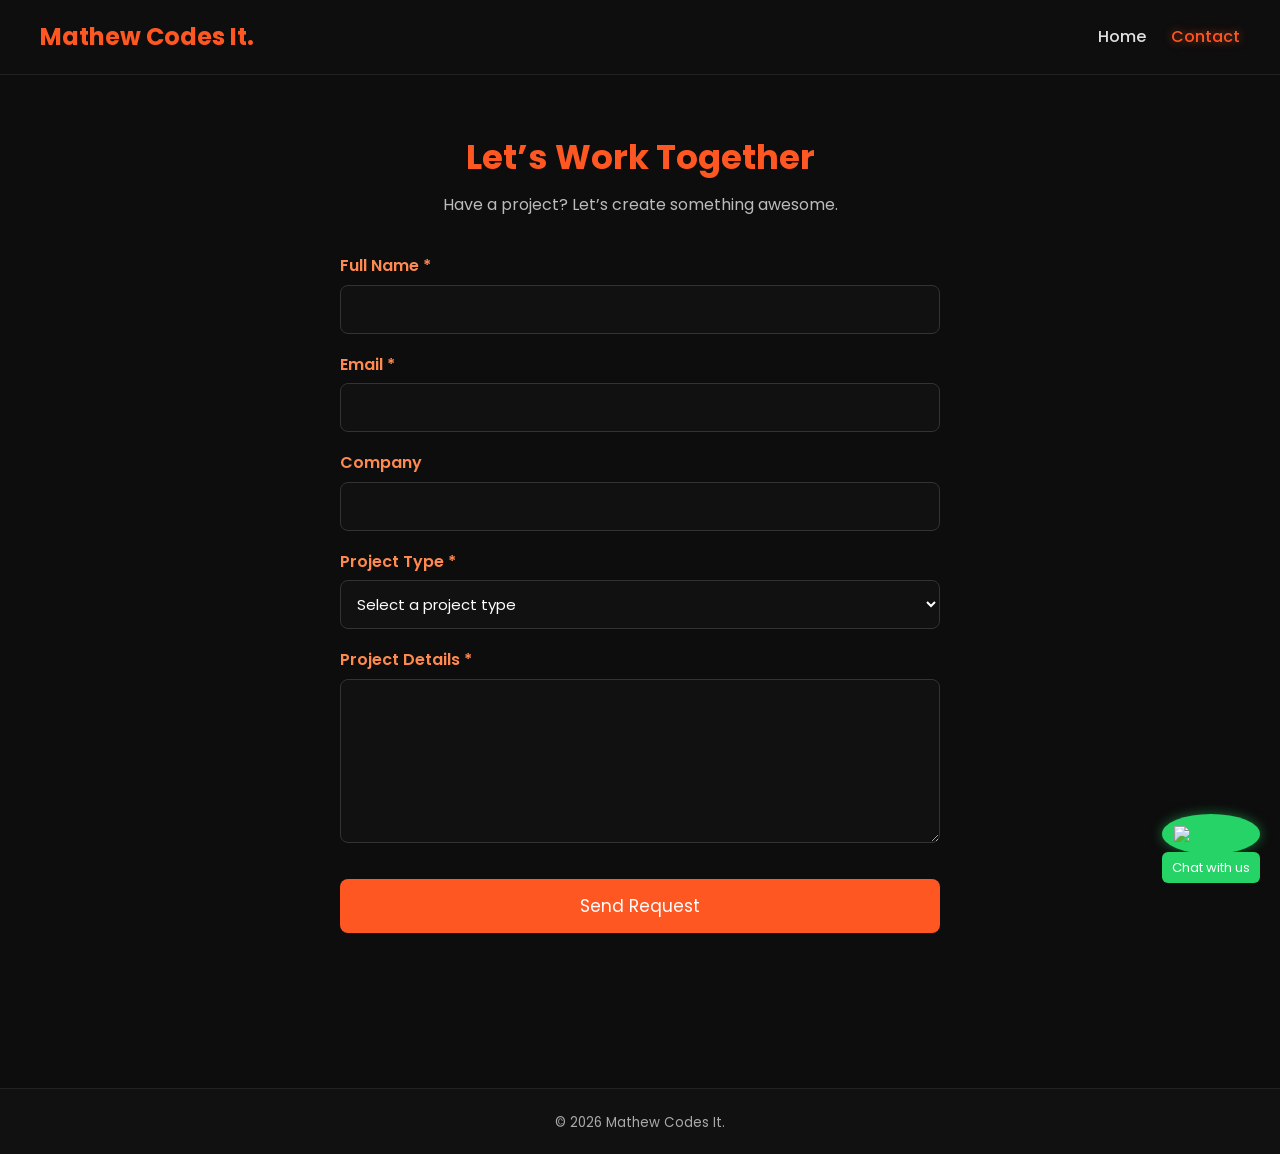
==== contact.html @ ae73a140 "Add files via upload" ====
<!DOCTYPE html>
<html lang="en">
<head>
    <meta charset="UTF-8">
    <meta name="viewport" content="width=device-width, initial-scale=1.0">
    <meta name="description" content="Contact Mathew - Web Developer. Get in touch for website projects.">
    <title>Contact - Mathew Codes It</title>
    <link rel="stylesheet" href="style.css">
</head>

<body>

<header class="header">
    <div id="menu-icon">☰</div>
    <a href="index.html" class="logo">Mathew Codes It.</a>

    <nav class="navbar">
        <a href="index.html">Home</a>
        <a href="contact.html" class="active">Contact</a>
    </nav>
</header>

<main>

<section class="hiring-section">
    <div class="container">
        <h2>Let’s Work Together</h2>
        <p class="section-subtitle">Have a project? Let’s create something awesome.</p>

        <form class="hiring-form" action="https://api.web3forms.com/submit" method="POST">
            <input type="hidden" name="access_key" value="12c0e44a-8157-4b1c-8e3e-61f6ad4d721a">

            <div class="form-group">
                <label for="name">Full Name *</label>
                <input id="name" name="name" type="text" required>
            </div>

            <div class="form-group">
                <label for="email">Email *</label>
                <input id="email" name="email" type="email" required>
            </div>

            <div class="form-group">
                <label for="company">Company</label>
                <input id="company" name="company" type="text">
            </div>

            <div class="form-group">
                <label for="project">Project Type *</label>
                <select id="project" name="project" required>
                    <option value="" disabled selected>Select a project type</option>
                    <option>Business Website</option>
                    <option>Portfolio Website</option>
                    <option>E-Commerce</option>
                    <option>Web App</option>
                    <option>Fixing / Redesign</option>
                    <option>Other</option>
                </select>
            </div>

            <div class="form-group">
                <label for="message">Project Details *</label>
                <textarea id="message" name="message" rows="6" required></textarea>
            </div>

            <button type="submit" class="hire-btn">Send Request</button>
        </form>
    </div>
</section>

<a href="https://wa.me/256757315386" class="whatsapp-chat" target="_blank">
    <span class="whatsapp-bubble">
        <img src="https://upload.wikimedia.org/wikipedia/commons/6/6b/WhatsApp.svg" class="whatsapp-icon">
    </span>
    <span class="whatsapp-label">Chat with us</span>
</a>

<footer class="site-footer">
    <small>© <span id="year"></span> Mathew Codes It.</small>
</footer>

<script  src="script.js"></script>

</body>
</html>
---- style.css ----
@import url('https://fonts.googleapis.com/css2?family=Poppins:wght@300;400;500;600;700;800;900&display=swap');

* {
    margin: 0;
    padding: 0;
    box-sizing: border-box;
    font-family: 'Poppins', sans-serif;
}

body {
    background: #0d0d0d; /* Dark background */
    color: #f5f5f5;
    line-height: 1.6;
}

/* ---------------- HEADER ---------------- */

.header {
    position: fixed;
    width: 100%;
    top: 0;
    left: 0;
    background: rgba(15,15,15,0.9);
    backdrop-filter: blur(10px);
    padding: 18px 40px;
    display: flex;
    justify-content: space-between;
    align-items: center;
    z-index: 1000;
    border-bottom: 1px solid #222;
}

.logo {
    font-size: 24px;
    font-weight: 700;
    color: #ff5722; /* orange */
    text-decoration: none;
}

.navbar {
    display: flex;
    gap: 25px;
}

.navbar a {
    text-decoration: none;
    color: #e0e0e0;
    font-size: 16px;
    font-weight: 500;
    transition: .3s;
}

.navbar a:hover,
.navbar a.active {
    color: #ff5722;
    text-shadow: 0 0 8px rgba(255,87,34,0.6);
}

/* ---------------- HAMBURGER ---------------- */

#menu-icon {
    font-size: 32px;
    display: none;
    cursor: pointer;
    color: #ff5722;
}
 /* Responsive media query code for max width 768px */
@media (max-width: 768px) {
    #menu-icon {
        display: block;
    }

    .navbar {
        position: absolute;
        top: 100%;
        right: 0;
        background: #111;
        width: 200px;
        display: none;
        flex-direction: column;
        padding: 15px 0;
        border-left: 1px solid #222;
        border-bottom: 1px solid #222;
    }

    .navbar.active {
        display: flex;
    }

    .navbar a {
        padding: 12px 20px;
    }
}

/* ---------------- HOME SECTION ---------------- */

.home {
    padding: 150px 8% 60px;
    display: flex;
    gap: 40px;
    align-items: center;
}

.home-content {
    flex: 1;
}

.float-text {
    font-size: 48px;
    font-weight: 700;
    color: #ff5722;
    animation: float 3s ease-in-out infinite;
}

@keyframes float {
    0% {transform: translateY(0);}
    50% {transform: translateY(-10px);}
    100% {transform: translateY(0);}
}

.home-content h3 {
    font-size: 24px;
    color: #ff8a50;
    margin: 10px 0;
}

.home-content p {
    margin: 10px 0;
    max-width: 500px;
    color: #cccccc;
}

.btn-box {
    margin-top: 25px;
}

.btn-primary {
    padding: 12px 22px;
    background: #ff5722;
    color: #fff;
    font-weight: 600;
    text-decoration: none;
    border-radius: 8px;
    transition: .3s;
}

.btn-primary:hover {
    background: #e64a19;
    box-shadow: 0 0 15px rgba(255,87,34,0.5);
}

.home-img img {
    width: 350px;
    border-radius: 12px;
    box-shadow: 0 0 20px rgba(255,87,34,0.35);
}

/* ---------------- HOME MOBILE ---------------- */
/* Responsive media query code for max width 768px */
@media (max-width: 768px) {
    .home {
        flex-direction: column;
        text-align: center;
    }

    .home-img img {
        width: 75%;
    }

    .float-text {
        font-size: 36px;
    }
}

/* ---------------- CONTACT FORM ---------------- */

.hiring-section {
    padding: 130px 8% 60px;
}

.hiring-section h2 {
    font-size: 34px;
    text-align: center;
    color: #ff5722;
}

.section-subtitle {
    text-align: center;
    color: #bbbbbb;
    margin-top: 8px;
}

.hiring-form {
    max-width: 600px;
    margin: 35px auto;
}

.form-group {
    margin-bottom: 18px;
}

label {
    font-weight: 600;
    margin-bottom: 6px;
    display: block;
    color: #ff8a50;
}

input, select, textarea {
    width: 100%;
    padding: 12px;
    background: #111;
    border: 1px solid #333;
    color: #fff;
    border-radius: 8px;
    font-size: 15px;
}

input:focus,
textarea:focus,
select:focus {
    border-color: #ff5722;
    outline: none;
    box-shadow: 0 0 10px rgba(255,87,34,0.3);
}

.hire-btn {
    width: 100%;
    padding: 14px;
    background: #ff5722;
    color: #fff;
    border: none;
    font-size: 17px;
    border-radius: 8px;
    cursor: pointer;
    margin-top: 10px;
    transition: .3s;
}

.hire-btn:hover {
    background: #e64a19;
    box-shadow: 0 0 15px rgba(255,87,34,0.4);
}

/* ---------------- WHATSAPP FLOAT ---------------- */

.whatsapp-chat {
    position: fixed;
    bottom: 20px;
    right: 20px;
    text-decoration: none;
    z-index: 1000;
}

.whatsapp-bubble {
    background: #25D366;
    padding: 12px;
    border-radius: 50%;
    display: flex;
    box-shadow: 0 0 12px rgba(37,211,102,0.5);
}

.whatsapp-icon {
    width: 35px;
}

.whatsapp-label {
    background: #25D366;
    padding: 6px 10px;
    color: #fff;
    margin-top: 5px;
    border-radius: 6px;
    font-size: 13px;
}

/* ---------------- FOOTER ---------------- */

.site-footer {
    margin-top: 60px;
    padding: 20px;
    text-align: center;
    background: #111;
    color: #aaa;
    border-top: 1px solid #222;
}

/* ---------------- HAMBURGER ---------------- */

#menu-icon {
    font-size: 32px;
    display: none;
    cursor: pointer;
    color: #ff5722;
}

/* MOBILE MENU */
/* Responsive media query code for max width 900px */
@media (max-width: 900px) {
    #menu-icon {
        display: block;
        z-index: 1100;
    }

    .navbar {
        position: absolute;
        top: 100%;
        right: 0;
        background: #111;
        width: 220px;
        display: none;
        flex-direction: column;
        padding: 15px 0;
        border-left: 1px solid #222;
        border-bottom: 1px solid #222;
        animation: slideDown 0.3s ease;
    }

    .navbar.active {
        display: flex;
    }

    .navbar a {
        padding: 14px 22px;
        font-size: 17px;
        border-bottom: 1px solid #222;
    }
}

/* EXTRA SMALL PHONES (Under 350px) */
@media (max-width: 350px) {
    .navbar {
        width: 180px;
    }

    #menu-icon {
        font-size: 28px;
    }

    .navbar a {
        font-size: 15px;
        padding: 12px 18px;
    }
}

/* Slide animation */
@keyframes slideDown {
    from { opacity: 0; transform: translateY(-10px); }
    to { opacity: 1; transform: translateY(0); }
}

/* ---------------- PROJECTS SECTION ---------------- */

.projects-section {
    padding: 120px 8%;
    background: #0d0d0d;
    text-align: center;
}

.section-title {
    font-size: 34px;
    font-weight: 700;
    color: #ff5722;
}

.projects-container {
    margin-top: 40px;
    display: grid;
    grid-template-columns: repeat(auto-fit, minmax(260px, 1fr));
    gap: 30px;
}

.project-card {
    background: #111;
    border: 1px solid #222;
    border-radius: 12px;
    overflow: hidden;
    cursor: pointer;
    transition: 0.3s;
    box-shadow: 0 0 10px rgba(255,87,34,0.1);
}

.project-card:hover {
    transform: translateY(-8px);
    box-shadow: 0 0 18px rgba(255,87,34,0.4);
}

.project-card img {
    width: 100%;
    height: 180px;
    object-fit: cover;
}

.project-info {
    padding: 15px 18px;
}

.project-info h3 {
    font-size: 20px;
    color: #ff8a50;
}

.project-info p {
    color: #cccccc;
    font-size: 15px;
    margin-top: 5px;
}
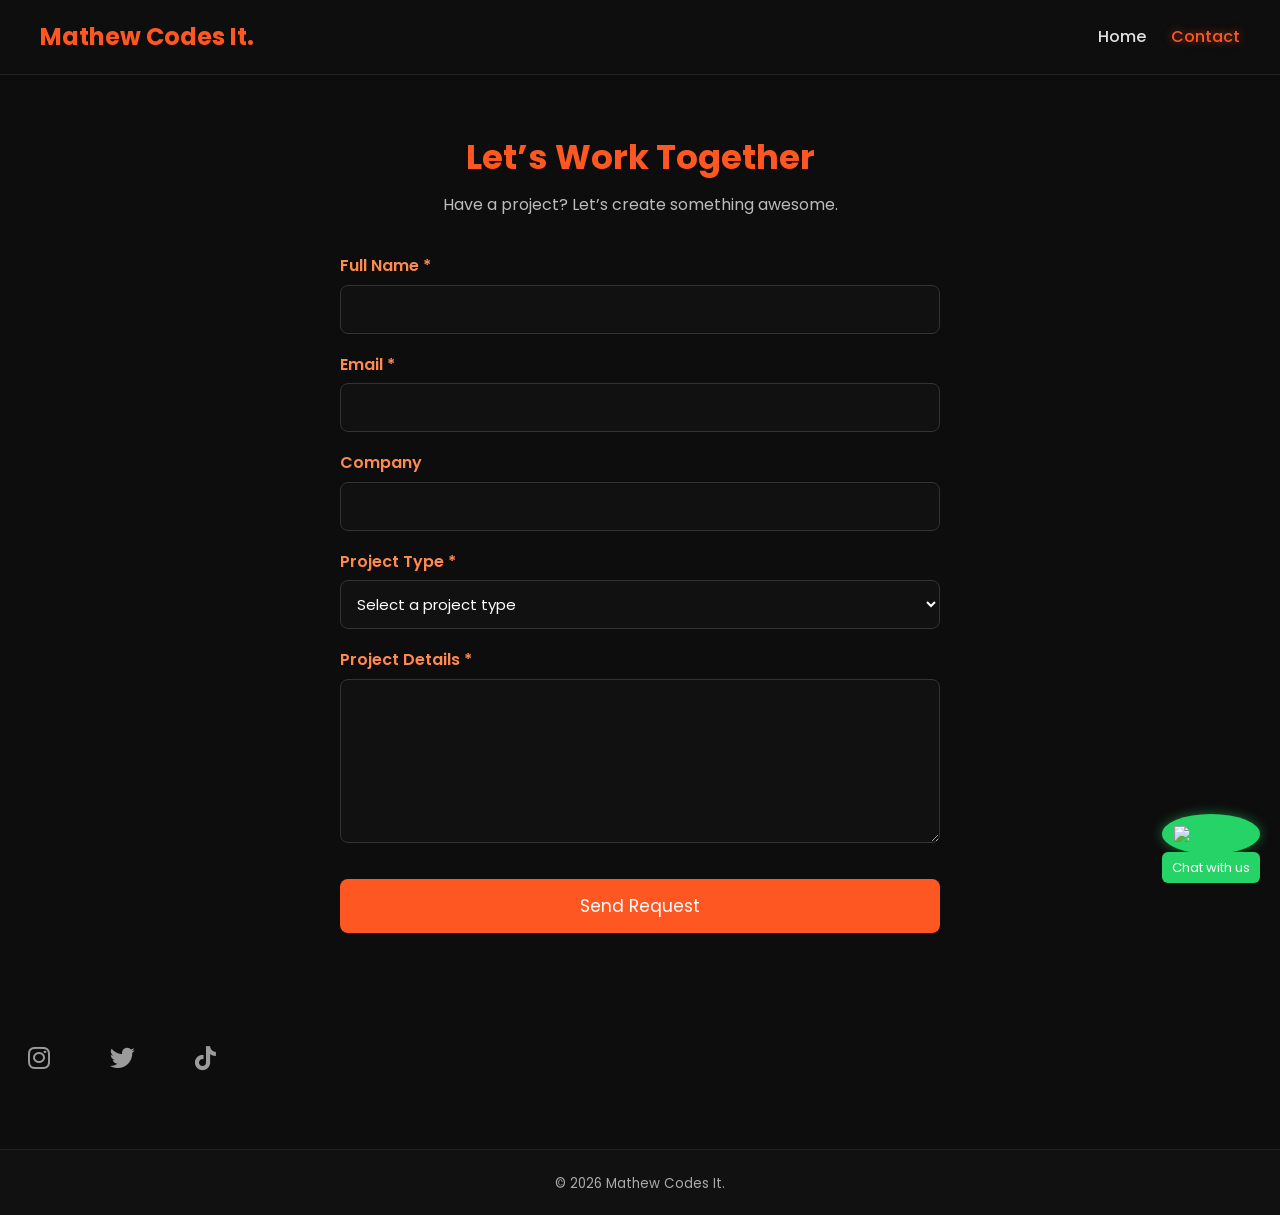
==== commit 7393aa71: "Update contact.html" ====
--- a/contact.html
+++ b/contact.html
@@ -5,6 +5,7 @@
     <meta name="viewport" content="width=device-width, initial-scale=1.0">
     <meta name="description" content="Contact Mathew - Web Developer. Get in touch for website projects.">
     <title>Contact - Mathew Codes It</title>
+    <link rel="stylesheet" href="https://cdnjs.cloudflare.com/ajax/libs/font-awesome/6.4.0/css/all.min.css">
     <link rel="stylesheet" href="style.css">
 </head>
 
@@ -75,6 +76,18 @@
     <span class="whatsapp-label">Chat with us</span>
 </a>
 
+    <div class="social-media">
+  <a href="https://instagram.com/mathewcodesit" target="_blank">
+  <i class="fab fa-instagram"></i>
+</a>
+  <a href="https://x.com/mathewcodesit" target="_blank">
+  <i class="fab fa-twitter"></i>
+</a>
+<a href="https://www.tiktok.com/@mathewcodesit" target="_blank">
+    <i class="fab fa-tiktok" style="font-size:24px;"></i>
+</a>
+</div>
+
 <footer class="site-footer">
     <small>© <span id="year"></span> Mathew Codes It.</small>
 </footer>
@@ -83,3 +96,5 @@
 
 </body>
 </html>
+
+
--- a/style.css
+++ b/style.css
@@ -404,3 +404,23 @@
     font-size: 15px;
     margin-top: 5px;
 }
+
+.social-media i {
+  font-size: 25px;
+  margin: 0 10px;
+  color: #9c9b9b;
+  transition: color 0.3s, transform 0.3s;
+  align-items: center;
+  justify-content: center;
+  padding:18px;
+  text-align:center;
+}
+
+.social-media i:hover {
+  color: #f06; /* change color on hover */
+  transform: scale(1.2);
+}
+
+.social-media a {
+  text-decoration: none;
+}
